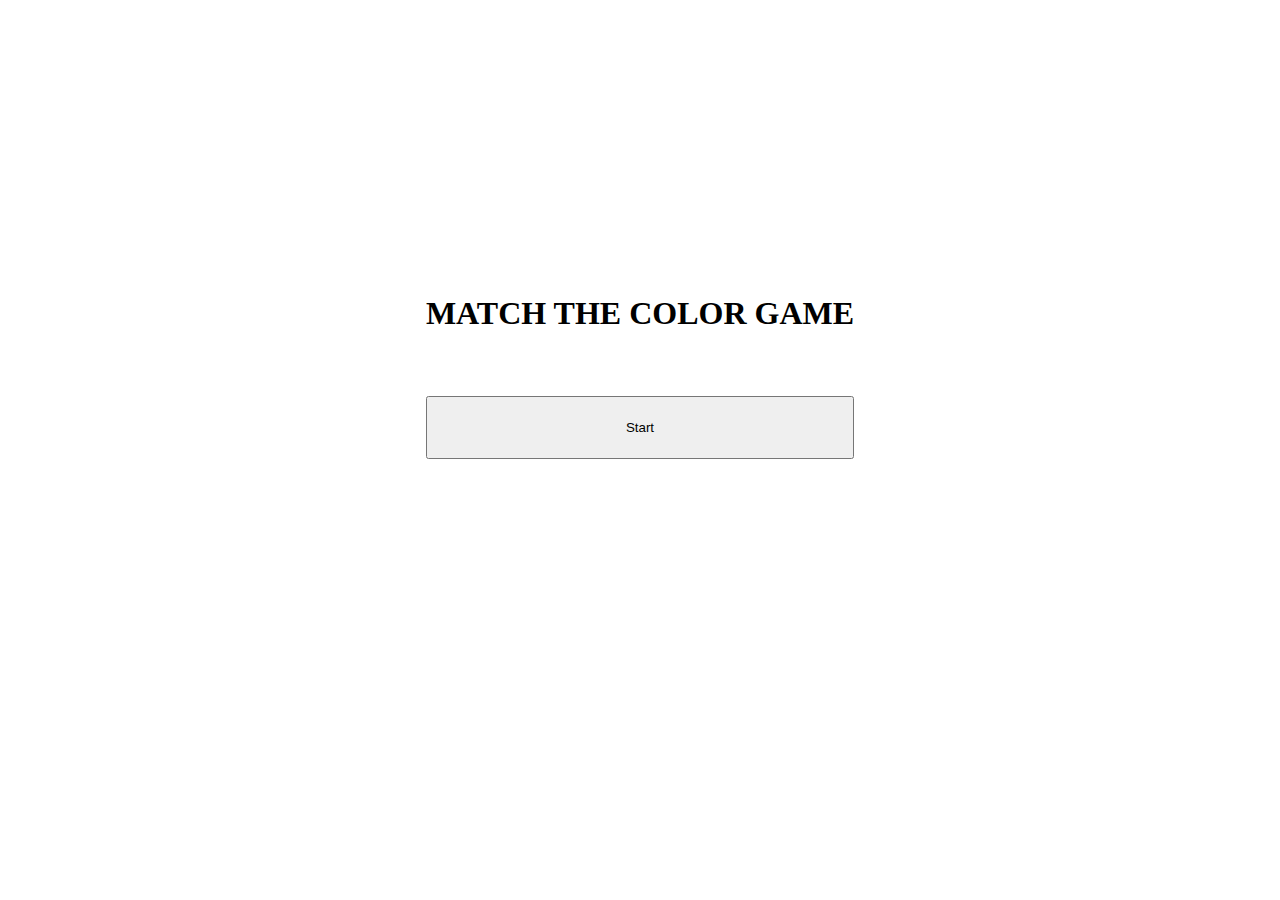
==== index.html @ 01683b98 "arranging the file, added a page opening, and added the game settings" ====
<!DOCTYPE html>
<html lang="en">
    <head>
        <meta charset="UTF-8">
        <meta http-equiv="X-UA-Compatible" content="IE=edge">
        <meta name="viewport" content="width=device-width, initial-scale=1.0">

        <title>Document</title>
        <link rel="stylesheet" href="./css/index.css">
    </head>
    
    <body>
        <main class="main-box">
            <div class="home-box">
                <h1 id="title-box">MATCH THE COLOR GAME</h1>
                <button class="btn-box" onclick="startGame()">Start</button>
            </div>

            <form class="form-box" onsubmit="sendData(event)">
                <h1><label for="difficulty">Set difficulty :</label></h1>

                <select name="difficulty" id="difficulty">
                    <option value="easy">Easy</option>
                    <option value="medium">Medium</option>
                    <option value="hard">Hard</option>
                </select>

                <button type="submit">Let's Play</button>
            </form>
        </main>

        <script src="./script/index.js"></script>
    </body>
</html>
---- css/index.css ----
body{
    margin: 0;
    padding: 0;
}

.main-box{
    width: 100vw;
    height: 100vh;

    display: flex;
    align-content: center;
    justify-content: center;
    flex-wrap: wrap;
}

.home-box{
    display: grid;
    gap: 2rem;
    grid-template-rows: 10vh 7vh 15vh;
}

.form-box{
    margin-top: -3.6rem;

    width: 30vw;
    height: 35vh;

    display: none;
    pointer-events: none;
    text-align: center;

    gap: 2rem;
    grid-template-rows: 8vh 8vh 10vh;
}
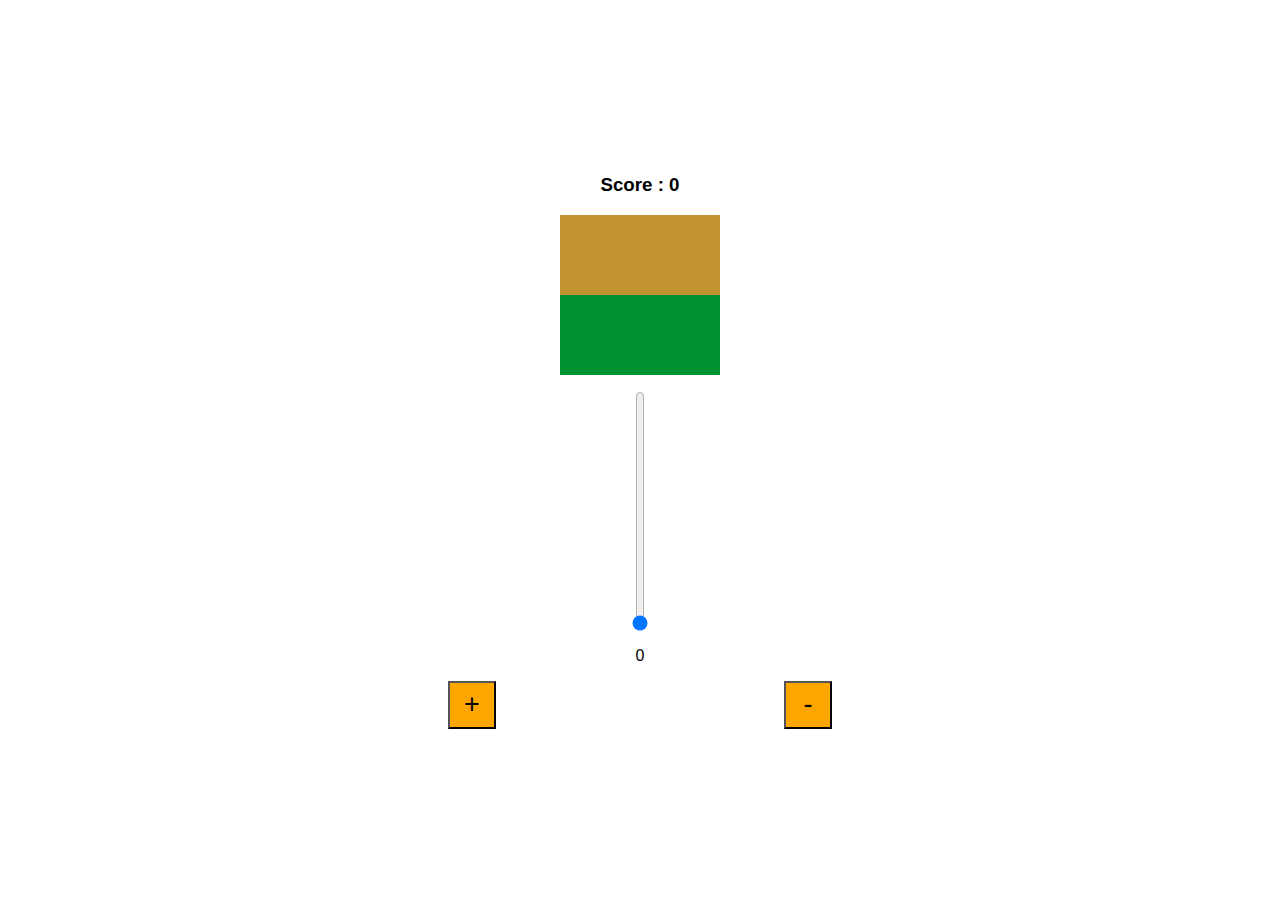
==== commit daece4e1: "new version" ====
--- a/index.html
+++ b/index.html
@@ -10,24 +10,19 @@
     </head>
     
     <body>
-        <main class="main-box">
-            <div class="home-box">
-                <h1 id="title-box">MATCH THE COLOR GAME</h1>
-                <button class="btn-box" onclick="startGame()">Start</button>
-            </div>
+        <h3>Score : <span id="score"></span></h3>
 
-            <form class="form-box" onsubmit="sendData(event)">
-                <h1><label for="difficulty">Set difficulty :</label></h1>
+        <div class="color-box"></div>
+        <div class="input-box"></div>
 
-                <select name="difficulty" id="difficulty">
-                    <option value="easy">Easy</option>
-                    <option value="medium">Medium</option>
-                    <option value="hard">Hard</option>
-                </select>
+        <input type="range" class="range" id="range"
+        name="range" max="255" min="0" value="0" oninput="inputt()">
+        <label id="number" for="range"></label>
 
-                <button type="submit">Let's Play</button>
-            </form>
-        </main>
+        <div class="btn-box">
+            <button class="add-clickBtn" onclick="plus()">+</button>
+            <button class="minus-clickBtn" onclick="minus()">-</button>
+        </div>
 
         <script src="./script/index.js"></script>
     </body>
--- a/css/index.css
+++ b/css/index.css
@@ -1,34 +1,48 @@
 body{
+    font-family: sans-serif;
+
     margin: 0;
     padding: 0;
-}
 
-.main-box{
     width: 100vw;
     height: 100vh;
 
     display: flex;
-    align-content: center;
+    align-items: center;
     justify-content: center;
-    flex-wrap: wrap;
+    flex-direction: column;
 }
 
-.home-box{
-    display: grid;
-    gap: 2rem;
-    grid-template-rows: 10vh 7vh 15vh;
+.color-box, .input-box{
+    width: 10rem;
+    height: 5rem;
 }
 
-.form-box{
-    margin-top: -3.6rem;
+
+.range{
+    margin: 1rem 0;
+
+    width: 2rem;
+    height: 15rem;
+    -webkit-appearance: slider-vertical;
+}
+
+.btn-box{
+    margin: 1rem 0;
 
     width: 30vw;
-    height: 35vh;
+    height: auto;
 
-    display: none;
-    pointer-events: none;
-    text-align: center;
+    display: flex;
+    justify-content: space-between;
+}
 
-    gap: 2rem;
-    grid-template-rows: 8vh 8vh 10vh;
+[class$="clickBtn"]{
+    width: 3rem;
+    height: 3rem;
+
+    font-size: 27px;
+    background: orange;
+
+    cursor: pointer;
 }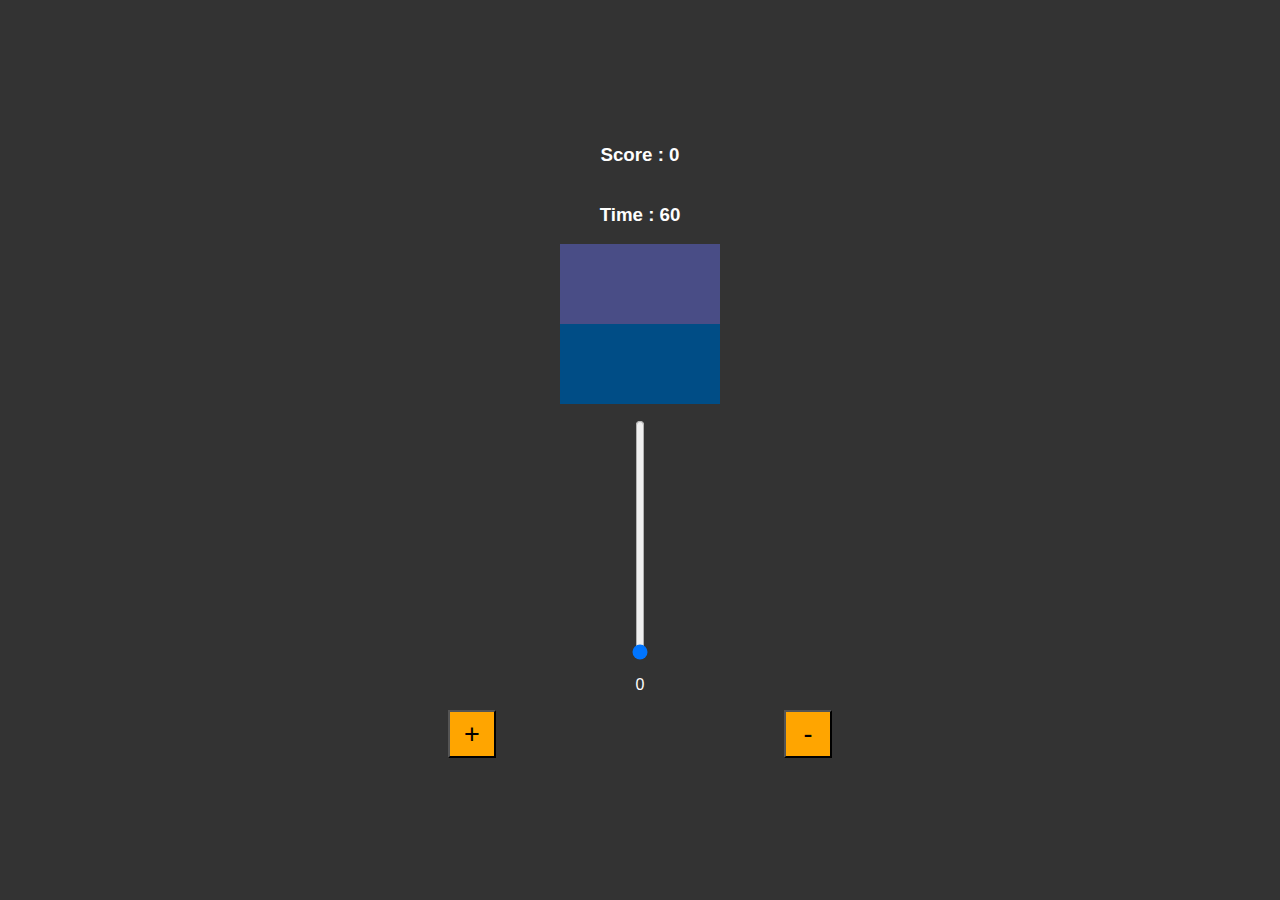
==== commit a6d7757b: "added time attack" ====
--- a/index.html
+++ b/index.html
@@ -10,7 +10,14 @@
     </head>
     
     <body>
+        <div class="notif-bar">
+            <h2>WOW MEMBAGONGKANN</h2>
+            <h3>Score : <span id="score"></span></h3>
+            <button class="notif-btn" onclick="refresh()">Play Again</button>
+        </div>
+
         <h3>Score : <span id="score"></span></h3>
+        <h3>Time : <span id="time"></span></h3>
 
         <div class="color-box"></div>
         <div class="input-box"></div>
@@ -20,8 +27,8 @@
         <label id="number" for="range"></label>
 
         <div class="btn-box">
-            <button class="add-clickBtn" onclick="plus()">+</button>
-            <button class="minus-clickBtn" onclick="minus()">-</button>
+            <button class="add-clickBtn">+</button>
+            <button class="minus-clickBtn">-</button>
         </div>
 
         <script src="./script/index.js"></script>
--- a/css/index.css
+++ b/css/index.css
@@ -11,13 +11,52 @@
     align-items: center;
     justify-content: center;
     flex-direction: column;
+
+    background: #333;
+    color: #fefefe;
 }
+
+
+
+.notif-bar{
+    position: absolute;
+    display: none;
+    align-items: center;
+    justify-content: center;
+    flex-direction: column;
+
+    pointer-events: none;
+
+    width: 400px;
+    height: 250px;
+    background: #bbb;
+    z-index: 100;
+}
+
+
+
+.notif-btn{
+    padding: 10px 12px;
+    font-size: 15px;
+
+    border: 2px solid #333;
+    border-radius: 4px;
+    
+    transition: 0.3s ease-in-out;
+    cursor: pointer;
+}
+
+.notif-btn:hover{
+    background: #333;
+    color: #fefefe;
+}
+
+
 
 .color-box, .input-box{
     width: 10rem;
     height: 5rem;
 }
-
 
 .range{
     margin: 1rem 0;
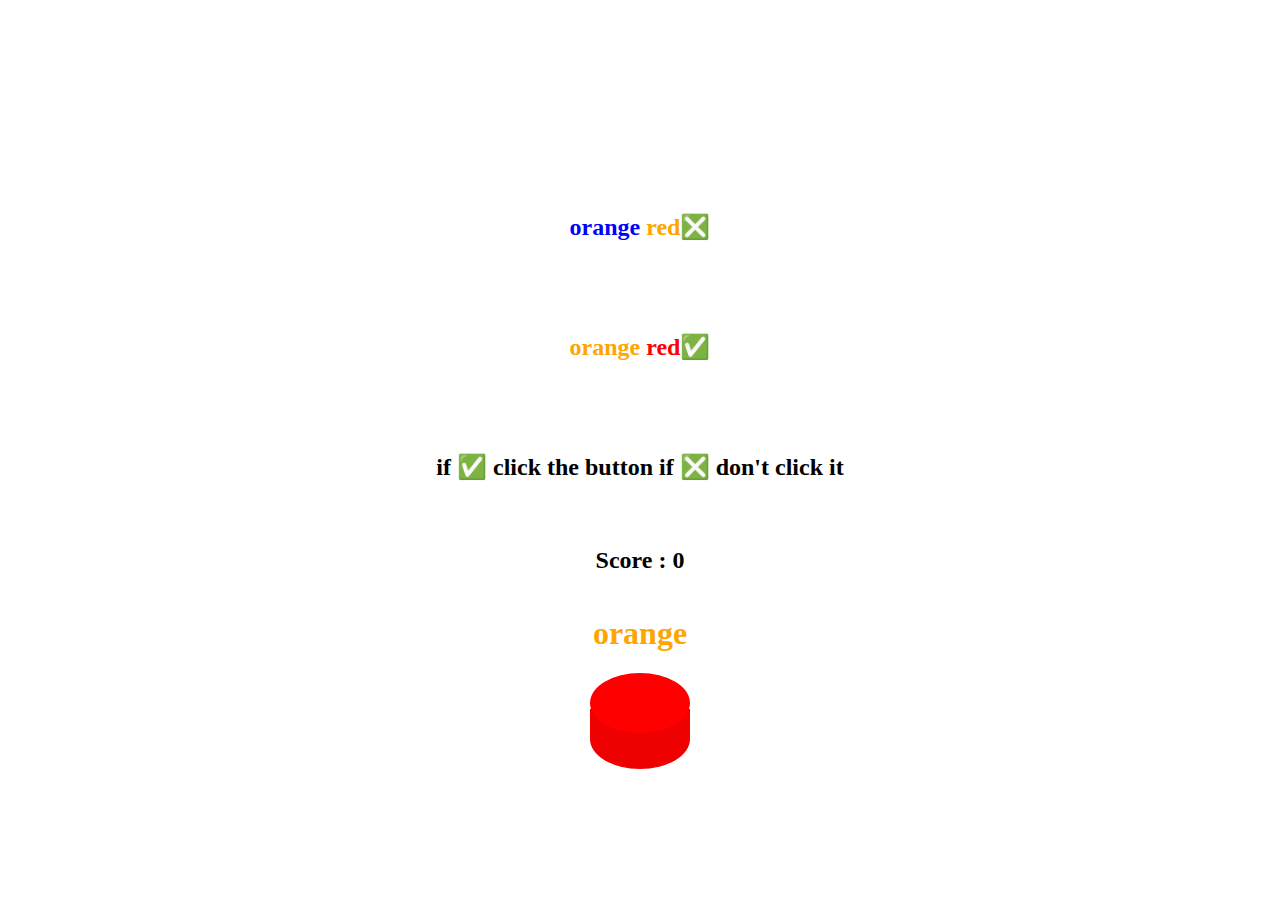
==== commit 5c3633d6: "try to make the diffrent version" ====
--- a/index.html
+++ b/index.html
@@ -6,31 +6,29 @@
         <meta name="viewport" content="width=device-width, initial-scale=1.0">
 
         <title>Document</title>
-        <link rel="stylesheet" href="./css/index.css">
+        <link rel="stylesheet" href="css/index.css">
     </head>
-    
+
     <body>
-        <div class="notif-bar">
-            <h2>WOW MEMBAGONGKANN</h2>
-            <h3>Score : <span id="score"></span></h3>
-            <button class="notif-btn" onclick="refresh()">Play Again</button>
+        <div class="box">
+            <div class="box-instruction">
+                <h2><span id="text-blue">orange</span> <span id="text-orange">red</span>❎</h2>
+                <h2><span id="text-orange">orange</span> <span id="text-red">red</span>✅</h2>
+                <h2>if ✅ click the button if ❎ don't click it</h2>
+            </div>
+
+            <div class="box-play">
+                <h2>Score : <span id="score"></span></h2>
+                <h1 id="display-text"></h1>
+                <div class="button"></div>
+            </div>
+
+            <div class="game-over">
+                <h1>Game Over</h1>
+                <button class="btn-game-over">Play Again</button>
+            </div>
         </div>
 
-        <h3>Score : <span id="score"></span></h3>
-        <h3>Time : <span id="time"></span></h3>
-
-        <div class="color-box"></div>
-        <div class="input-box"></div>
-
-        <input type="range" class="range" id="range"
-        name="range" max="255" min="0" value="0" oninput="inputt()">
-        <label id="number" for="range"></label>
-
-        <div class="btn-box">
-            <button class="add-clickBtn">+</button>
-            <button class="minus-clickBtn">-</button>
-        </div>
-
-        <script src="./script/index.js"></script>
+        <script src="script/index.js"></script>
     </body>
 </html>--- a/css/index.css
+++ b/css/index.css
@@ -1,87 +1,137 @@
 body{
-    font-family: sans-serif;
-
     margin: 0;
     padding: 0;
 
+    width: 100%;
+    height: 100vh;
+
+    display: grid;
+    align-items: center;
+    justify-content: center;
+}
+
+.box{
     width: 100vw;
     height: 100vh;
 
     display: flex;
+    flex-direction: column;
+
     align-items: center;
     justify-content: center;
+}
+
+.box-instruction{
+    width: inherit;
+    height: 40vh;
+
+    display: flex;
     flex-direction: column;
+    align-items: center;
+    justify-content: space-around;
+}
 
-    background: #333;
+#text-red{
+    color: red;
+}
+
+#text-orange{
+    color: orange;
+}
+
+#text-blue{
+    color: blue;
+}
+
+.box-play{
+    display: flex;
+    flex-direction: column;
+    align-items: center;
+    justify-content: flex-start;
+
+    width: 100vw;
+}
+
+.game-over{
+    display: none;
+    align-items: center;
+    flex-direction: column;
+    justify-content: center;
+
+    width: 100vw;
+    height: 100vh;
+}
+
+.btn-game-over{
+    padding: 10px 12px;
+    border: 2px solid #000;
+    border-radius: 4px;
+    background: #fff;
+    font-size: 16px;
+    transition: 0.2s ease;
+    cursor: pointer;
+}
+
+.btn-game-over:hover{
     color: #fefefe;
+    background: #000;
 }
 
 
 
-.notif-bar{
+.color-box{
+    width: 40vw;
+    height: 10vh;
+    border: 2px solid #000;
+}
+
+.button{
+    position: relative;
+    top: 4vh;
+
+    width: 100px;
+    height: 60px;
+    background: #ee0000;
+
+    border-radius: 0 0 50% 50%;
+    animation: 1s upDown infinite;
+    transition: 0.2s ease;
+    cursor: pointer;
+}
+
+.button:after{
+    content: '';
+
     position: absolute;
-    display: none;
-    align-items: center;
-    justify-content: center;
-    flex-direction: column;
+    top: -4vh;
 
-    pointer-events: none;
-
-    width: 400px;
-    height: 250px;
-    background: #bbb;
+    width: 100px;
+    height: 60px;
+    background: #ff0000;
+    border-radius: 50%;
     z-index: 100;
 }
 
+@keyframes upDown {
+    0% { height: 60px; }
+    50% { height: 55px; }
+    100%{ height: 60px; }
+}
 
 
-.notif-btn{
+.refresh-btn{
     padding: 10px 12px;
-    font-size: 15px;
+    font-size: 16px;
 
-    border: 2px solid #333;
     border-radius: 4px;
-    
-    transition: 0.3s ease-in-out;
+    border: 2px solid #000;
+    background: transparent;
+
+    transition: 0.2s ease;
     cursor: pointer;
 }
 
-.notif-btn:hover{
-    background: #333;
+.refresh-btn:hover{
     color: #fefefe;
-}
-
-
-
-.color-box, .input-box{
-    width: 10rem;
-    height: 5rem;
-}
-
-.range{
-    margin: 1rem 0;
-
-    width: 2rem;
-    height: 15rem;
-    -webkit-appearance: slider-vertical;
-}
-
-.btn-box{
-    margin: 1rem 0;
-
-    width: 30vw;
-    height: auto;
-
-    display: flex;
-    justify-content: space-between;
-}
-
-[class$="clickBtn"]{
-    width: 3rem;
-    height: 3rem;
-
-    font-size: 27px;
-    background: orange;
-
-    cursor: pointer;
+    background: #000;
 }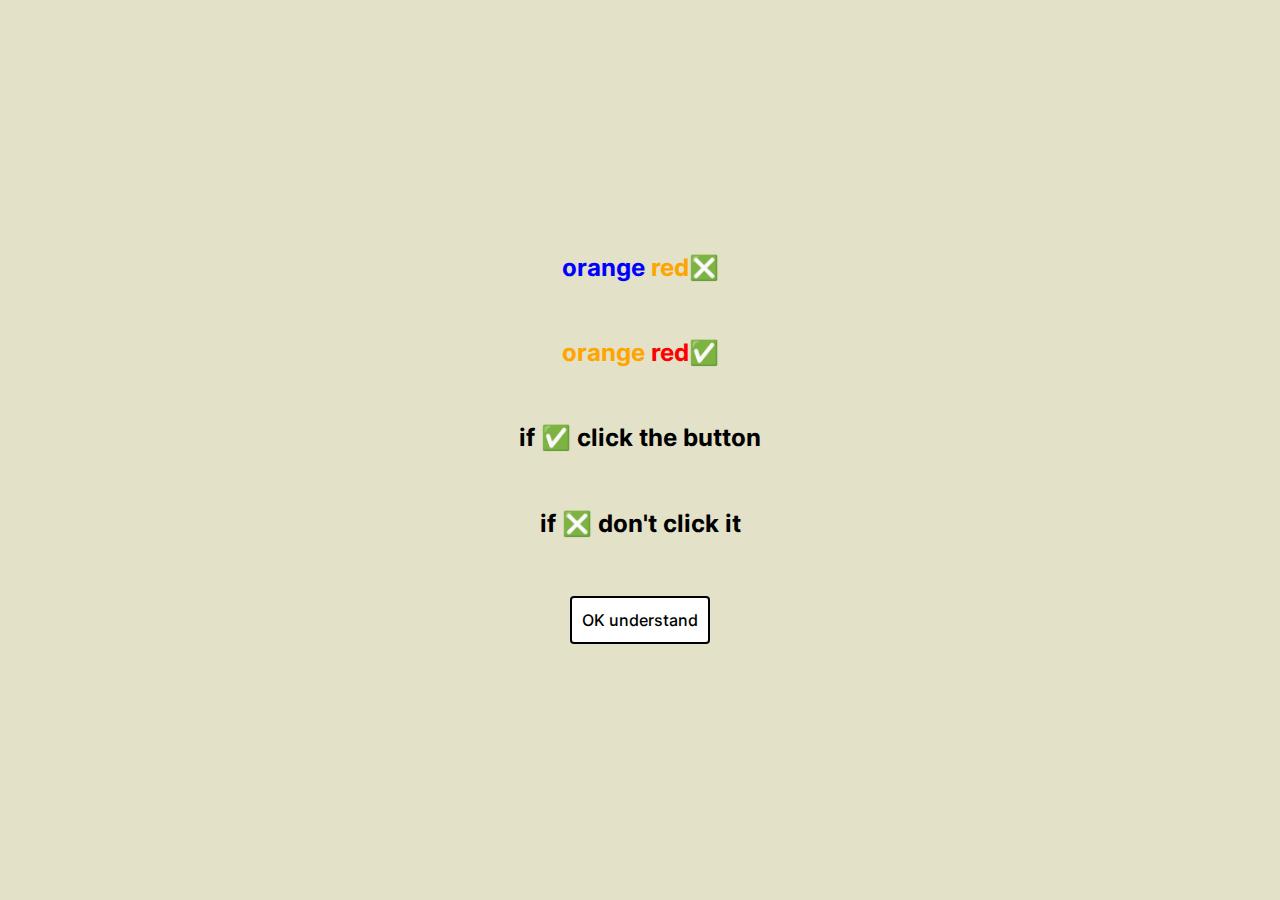
==== commit 75ae5522: "make the game more interesting" ====
--- a/index.html
+++ b/index.html
@@ -5,30 +5,32 @@
         <meta http-equiv="X-UA-Compatible" content="IE=edge">
         <meta name="viewport" content="width=device-width, initial-scale=1.0">
 
-        <title>Document</title>
+        <title>Match The Color Game</title>
         <link rel="stylesheet" href="css/index.css">
     </head>
 
     <body>
         <div class="box">
             <div class="box-instruction">
-                <h2><span id="text-blue">orange</span> <span id="text-orange">red</span>❎</h2>
-                <h2><span id="text-orange">orange</span> <span id="text-red">red</span>✅</h2>
-                <h2>if ✅ click the button if ❎ don't click it</h2>
+                <h2 id="instruction-text"><span id="text-blue">orange</span> <span id="text-orange">red</span>❎</h2>
+                <h2 id="instruction-text"><span id="text-orange">orange</span> <span id="text-red">red</span>✅</h2>
+                <h2 id="instruction-text">if ✅ click the button</h2> 
+                <h2 id="instruction-text">if ❎ don't click it</h2>
+                <button class="btn-box-instruction">OK understand</button>
             </div>
 
             <div class="box-play">
-                <h2>Score : <span id="score"></span></h2>
+                <h2 id="play-text">Score : <span id="score"></span></h2>
                 <h1 id="display-text"></h1>
                 <div class="button"></div>
             </div>
 
-            <div class="game-over">
-                <h1>Game Over</h1>
+            <div class="box-game-over">
+                <h1 id="game-over-text">Game Over</h1>
                 <button class="btn-game-over">Play Again</button>
             </div>
         </div>
 
-        <script src="script/index.js"></script>
+        <script src="script/index.js" type="module"></script>
     </body>
 </html>--- a/css/index.css
+++ b/css/index.css
@@ -1,3 +1,13 @@
+@font-face {
+    font-family: InterBold;
+    src: url('../assets/Inter/Inter-Bold.ttf');
+}
+
+@font-face {
+    font-family: InterMedium;
+    src: url('../assets/Inter/Inter-Medium.ttf');
+}
+
 body{
     margin: 0;
     padding: 0;
@@ -15,20 +25,46 @@
     height: 100vh;
 
     display: flex;
+    align-items: center;
+    justify-content: center;
     flex-direction: column;
 
-    align-items: center;
-    justify-content: center;
+    background: #e3e1c8;
 }
+
+[class^="btn-"]{
+    padding: 12px 10px;
+    border: 2px solid #000;
+    border-radius: 4px;
+    background: #fff;
+    font-size: 16px;
+    font-family: InterMedium;
+    transition: 0.2s ease;
+    cursor: pointer;
+}
+
+[class^="btn-"]:hover{
+    color: #fefefe;
+    background: #000;
+}
+
+[id$="-text"]{
+    font-family: InterBold;
+}
+
 
 .box-instruction{
     width: inherit;
-    height: 40vh;
+    height: 50vh;
 
-    display: flex;
+    display: none;
     flex-direction: column;
     align-items: center;
     justify-content: space-around;
+}
+
+.btn-box-instruction{
+    margin: 2.5vh 0;
 }
 
 #text-red{
@@ -43,46 +79,14 @@
     color: blue;
 }
 
+
 .box-play{
-    display: flex;
+    display: none;
     flex-direction: column;
     align-items: center;
     justify-content: flex-start;
 
     width: 100vw;
-}
-
-.game-over{
-    display: none;
-    align-items: center;
-    flex-direction: column;
-    justify-content: center;
-
-    width: 100vw;
-    height: 100vh;
-}
-
-.btn-game-over{
-    padding: 10px 12px;
-    border: 2px solid #000;
-    border-radius: 4px;
-    background: #fff;
-    font-size: 16px;
-    transition: 0.2s ease;
-    cursor: pointer;
-}
-
-.btn-game-over:hover{
-    color: #fefefe;
-    background: #000;
-}
-
-
-
-.color-box{
-    width: 40vw;
-    height: 10vh;
-    border: 2px solid #000;
 }
 
 .button{
@@ -119,19 +123,12 @@
 }
 
 
-.refresh-btn{
-    padding: 10px 12px;
-    font-size: 16px;
+.box-game-over{
+    display: none;
+    align-items: center;
+    flex-direction: column;
+    justify-content: center;
 
-    border-radius: 4px;
-    border: 2px solid #000;
-    background: transparent;
-
-    transition: 0.2s ease;
-    cursor: pointer;
-}
-
-.refresh-btn:hover{
-    color: #fefefe;
-    background: #000;
+    width: 100vw;
+    height: 100vh;
 }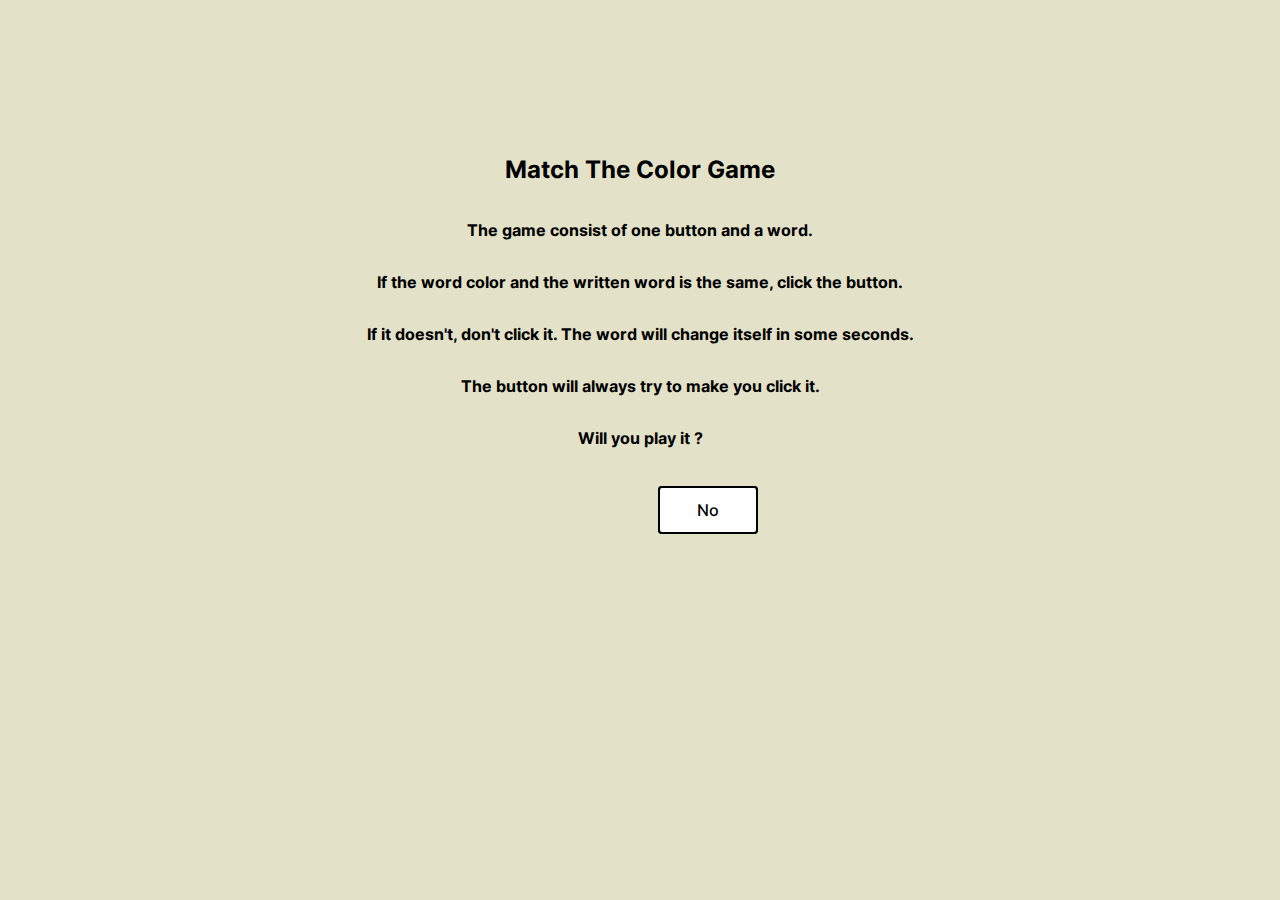
==== commit ef133cea: "change the opening format" ====
--- a/index.html
+++ b/index.html
@@ -7,26 +7,39 @@
 
         <title>Match The Color Game</title>
         <link rel="stylesheet" href="css/index.css">
+        <link rel="stylesheet" href="css/box-game-over.css">
+        <link rel="stylesheet" href="css/box-instruction.css">
+        <link rel="stylesheet" href="css/box-play.css">
     </head>
 
     <body>
         <div class="box">
             <div class="box-instruction">
-                <h2 id="instruction-text"><span id="text-blue">orange</span> <span id="text-orange">red</span>❎</h2>
-                <h2 id="instruction-text"><span id="text-orange">orange</span> <span id="text-red">red</span>✅</h2>
-                <h2 id="instruction-text">if ✅ click the button</h2> 
-                <h2 id="instruction-text">if ❎ don't click it</h2>
-                <button class="btn-box-instruction">OK understand</button>
+                <h2 id="instruction-text">Match The Color Game</h2>
+                <p id="instruction-text">The game consist of one button and a word.</p>
+                <p id="instruction-text">If the word color and the written word is the same, click the button.</p>
+                <p id="instruction-text">If it doesn't, don't click it. The word will change itself in some seconds.</p>
+                <p id="instruction-text">The button will always try to make you click it.</p>
+
+                <p id="instruction-text">Will you play it ?</p>
+                <div class="list-btn-box-instruction">
+                    <button class="btn-box-instruction">Yes</button>
+                    <button class="btn-box-instruction">No</button>
+                </div>
             </div>
 
             <div class="box-play">
                 <h2 id="play-text">Score : <span id="score"></span></h2>
                 <h1 id="display-text"></h1>
-                <div class="button"></div>
+                <div class="button">
+                    <div class="button-bottom"></div>
+                    <div class="button-top"></div>
+                </div>
             </div>
 
             <div class="box-game-over">
                 <h1 id="game-over-text">Game Over</h1>
+                <h2 id="play-text">Score : <span id="score"></span></h2>
                 <button class="btn-game-over">Play Again</button>
             </div>
         </div>
--- a/css/index.css
+++ b/css/index.css
@@ -11,13 +11,7 @@
 body{
     margin: 0;
     padding: 0;
-
-    width: 100%;
-    height: 100vh;
-
-    display: grid;
-    align-items: center;
-    justify-content: center;
+    overflow: hidden;
 }
 
 .box{
@@ -26,7 +20,7 @@
 
     display: flex;
     align-items: center;
-    justify-content: center;
+    justify-content: flex-start;
     flex-direction: column;
 
     background: #e3e1c8;
@@ -52,83 +46,9 @@
     font-family: InterBold;
 }
 
-
-.box-instruction{
-    width: inherit;
-    height: 50vh;
-
-    display: none;
-    flex-direction: column;
-    align-items: center;
-    justify-content: space-around;
-}
-
-.btn-box-instruction{
-    margin: 2.5vh 0;
-}
-
-#text-red{
-    color: red;
-}
-
-#text-orange{
-    color: orange;
-}
-
-#text-blue{
-    color: blue;
-}
-
-
-.box-play{
-    display: none;
-    flex-direction: column;
-    align-items: center;
-    justify-content: flex-start;
-
-    width: 100vw;
-}
-
-.button{
-    position: relative;
-    top: 4vh;
-
-    width: 100px;
-    height: 60px;
-    background: #ee0000;
-
-    border-radius: 0 0 50% 50%;
-    animation: 1s upDown infinite;
-    transition: 0.2s ease;
-    cursor: pointer;
-}
-
-.button:after{
-    content: '';
-
-    position: absolute;
-    top: -4vh;
-
-    width: 100px;
-    height: 60px;
-    background: #ff0000;
-    border-radius: 50%;
-    z-index: 100;
-}
-
-@keyframes upDown {
-    0% { height: 60px; }
-    50% { height: 55px; }
-    100%{ height: 60px; }
-}
-
-
-.box-game-over{
-    display: none;
-    align-items: center;
-    flex-direction: column;
-    justify-content: center;
-
-    width: 100vw;
-    height: 100vh;
+@media screen and (min-width: 768px) {
+    .box{
+        display: flex;
+        justify-content: center;
+    }   
 }--- a/css/box-game-over.css
+++ b/css/box-game-over.css
@@ -0,0 +1,9 @@
+.box-game-over{
+    display: none;
+    align-items: center;
+    flex-direction: column;
+    justify-content: center;
+
+    width: 100vw;
+    height: 100vh;
+}--- a/css/box-instruction.css
+++ b/css/box-instruction.css
@@ -0,0 +1,32 @@
+.box-instruction{
+    width: inherit;
+    height: 70vh;
+
+    display: none;
+    flex-direction: column;
+    align-items: center;
+    text-align: center;
+}
+
+.list-btn-box-instruction{
+    display: flex;
+    flex-direction: column;
+}
+
+.btn-box-instruction{
+    position: absolute;
+    margin: 1vh 0;
+    width: 100px;
+    transition: 0.3s ease;
+}
+
+@media screen and (min-width: 768px) {
+    .list-btn-box-instruction{
+        display: flex;
+        flex-direction: row;
+    }    
+
+    .btn-box-instruction{
+        margin: 2.5vh 2vh;
+    }
+}--- a/css/box-play.css
+++ b/css/box-play.css
@@ -0,0 +1,59 @@
+.box-play{
+    display: none;
+    flex-direction: column;
+    align-items: center;
+    justify-content: flex-start;
+    min-width: 100vw;
+}
+
+.button{
+    position: relative;
+    width: 100px;
+    height: 100px;
+}
+
+.button-top{
+    position: absolute;
+    top: 0;
+
+    width: 100px;
+    height: 50px;
+    background: #ff0000;
+
+    border-radius: 50%;
+    border: 0;
+
+    transition: 0.3s ease;
+    animation: upDown 0.7s infinite;
+}
+
+.button-bottom{
+    position: absolute;
+    top: 28px;
+
+    width: 100px;
+    height: 50px;
+    background: #ee0000;
+
+    border-radius: 0 0 50% 50%;
+    border: 0;
+
+    transition: 0.3s ease;
+}
+
+@keyframes upDown {
+    0% { top: 0; }
+    50% { top: 4px; }
+    100% { top: 0; }
+}
+
+@keyframes clicked {
+    0% { top: 0; }
+    40% { top: 12px; }
+    80% { top: 0; }
+}
+
+@keyframes borderChange{
+    0% { border-radius: 0 0 50% 50%; }
+    40% { border-radius: 25% 25% 50% 50%; }
+}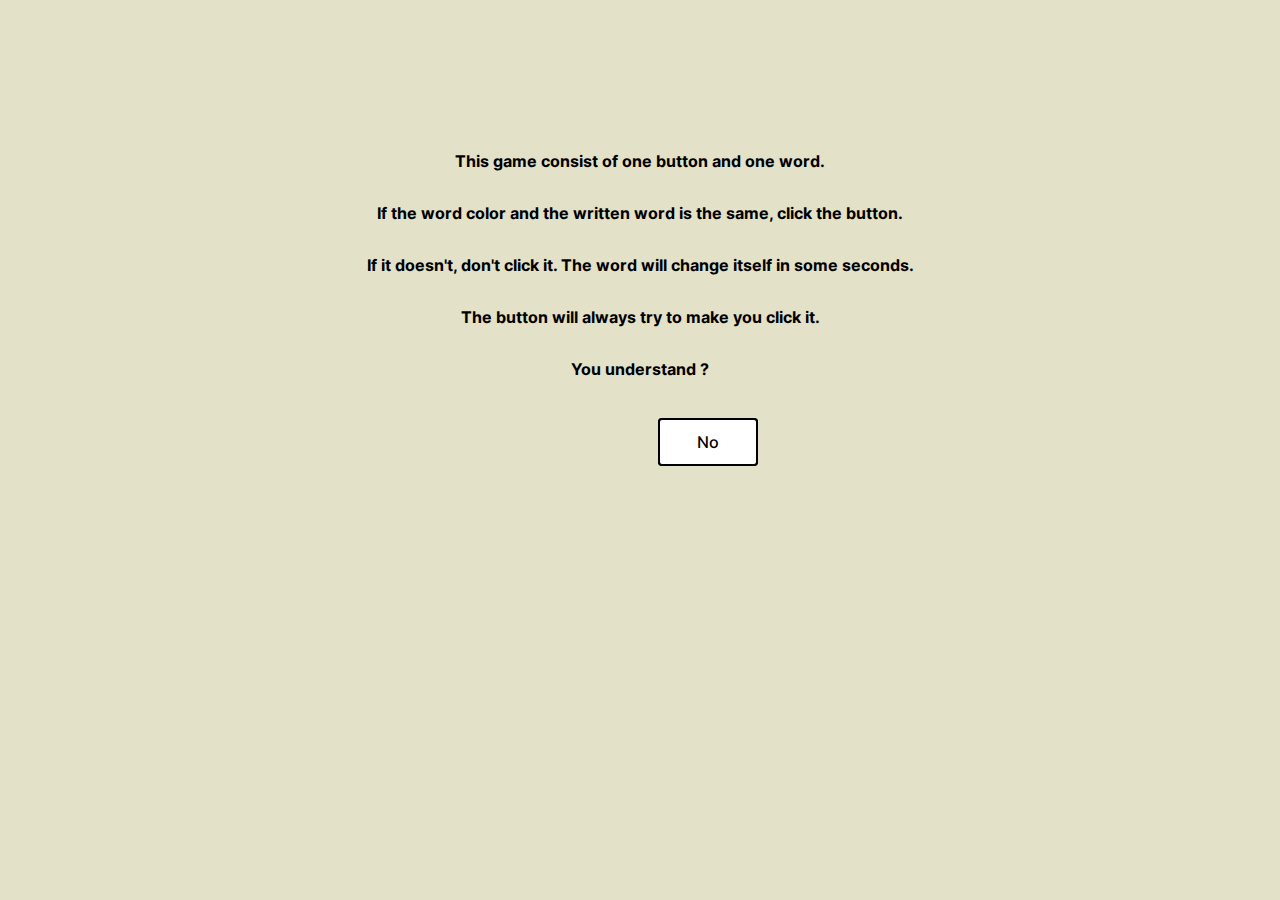
==== commit 8913cf7d: "added a new feature" ====
--- a/index.html
+++ b/index.html
@@ -7,6 +7,7 @@
 
         <title>Match The Color Game</title>
         <link rel="stylesheet" href="css/index.css">
+        <link rel="stylesheet" href="css/box-mode.css">
         <link rel="stylesheet" href="css/box-game-over.css">
         <link rel="stylesheet" href="css/box-instruction.css">
         <link rel="stylesheet" href="css/box-play.css">
@@ -15,25 +16,40 @@
     <body>
         <div class="box">
             <div class="box-instruction">
-                <h2 id="instruction-text">Match The Color Game</h2>
-                <p id="instruction-text">The game consist of one button and a word.</p>
+                <p id="instruction-text">This game consist of one button and one word.</p>
                 <p id="instruction-text">If the word color and the written word is the same, click the button.</p>
                 <p id="instruction-text">If it doesn't, don't click it. The word will change itself in some seconds.</p>
                 <p id="instruction-text">The button will always try to make you click it.</p>
+                <p id="instruction-text">You understand ?</p>
 
-                <p id="instruction-text">Will you play it ?</p>
-                <div class="list-btn-box-instruction">
+                <div class="list-btn-instruction">
                     <button class="btn-box-instruction">Yes</button>
                     <button class="btn-box-instruction">No</button>
                 </div>
             </div>
 
+            <div class="box-mode">
+                <form class="game-mode" id="game-mode">
+                    <p id="mode-text">Choose Mode :</p>
+
+                    <select id="mode" class="selection">
+                        <option class="mode-child" id="mode" value="normal">Normal</option>
+                        <option class="mode-child" id="mode" value="crazy">Crazy</option>
+                    </select>
+    
+                    <button class="btn-mode">Start Game</button>
+                </form>
+            </div>
+
             <div class="box-play">
                 <h2 id="play-text">Score : <span id="score"></span></h2>
-                <h1 id="display-text"></h1>
-                <div class="button">
-                    <div class="button-bottom"></div>
-                    <div class="button-top"></div>
+
+                <div class="gameplay">
+                    <h1 id="display-text"></h1>
+                    <div class="button">
+                        <div class="button-bottom"></div>
+                        <div class="button-top"></div>
+                    </div>
                 </div>
             </div>
 
--- a/css/box-mode.css
+++ b/css/box-mode.css
@@ -0,0 +1,46 @@
+.box-mode{
+    width: inherit;
+    height: 100vh;
+
+    display: flex;
+    flex-direction: column;
+    align-items: center;
+    justify-content: center;
+}
+
+.game-mode{
+    display: flex;
+    flex-direction: column;
+}
+
+.selection{
+    padding: 2vh;
+    border: 2px solid #bbb;
+    border-radius: 4px;
+}
+
+.selection:focus{
+    border: 2px solid #000;
+}
+
+.list-btn-mode{
+    display: flex;
+    flex-direction: column;
+}
+
+.btn-mode{
+    margin: 1vh 0;
+    width: 150px;
+    transition: 0.3s ease;
+}
+
+@media screen and (min-width: 768px) {
+    .list-btn-mode{
+        display: flex;
+        flex-direction: row;
+    }    
+
+    .btn-box-mode{
+        margin: 2.5vh 2vh;
+    }
+}--- a/css/box-play.css
+++ b/css/box-play.css
@@ -2,12 +2,30 @@
     display: none;
     flex-direction: column;
     align-items: center;
-    justify-content: flex-start;
+    justify-content: space-evenly;
     min-width: 100vw;
+    height: inherit;
+}
+
+.gameplay{
+    position: absolute;
+    top: 15%;
+
+    text-align: center;
+    display: flex;
+    align-items: flex-end;
+    justify-content: center;
+
+    width: 110px;
+    height: 160px;
+}
+
+#display-text{
+    align-self: flex-start;
 }
 
 .button{
-    position: relative;
+    position: absolute;
     width: 100px;
     height: 100px;
 }
@@ -56,4 +74,11 @@
 @keyframes borderChange{
     0% { border-radius: 0 0 50% 50%; }
     40% { border-radius: 25% 25% 50% 50%; }
+}
+
+
+@media screen and (min-width: 768px) {
+    .gameplay{
+        top: 30%;
+    }
 }